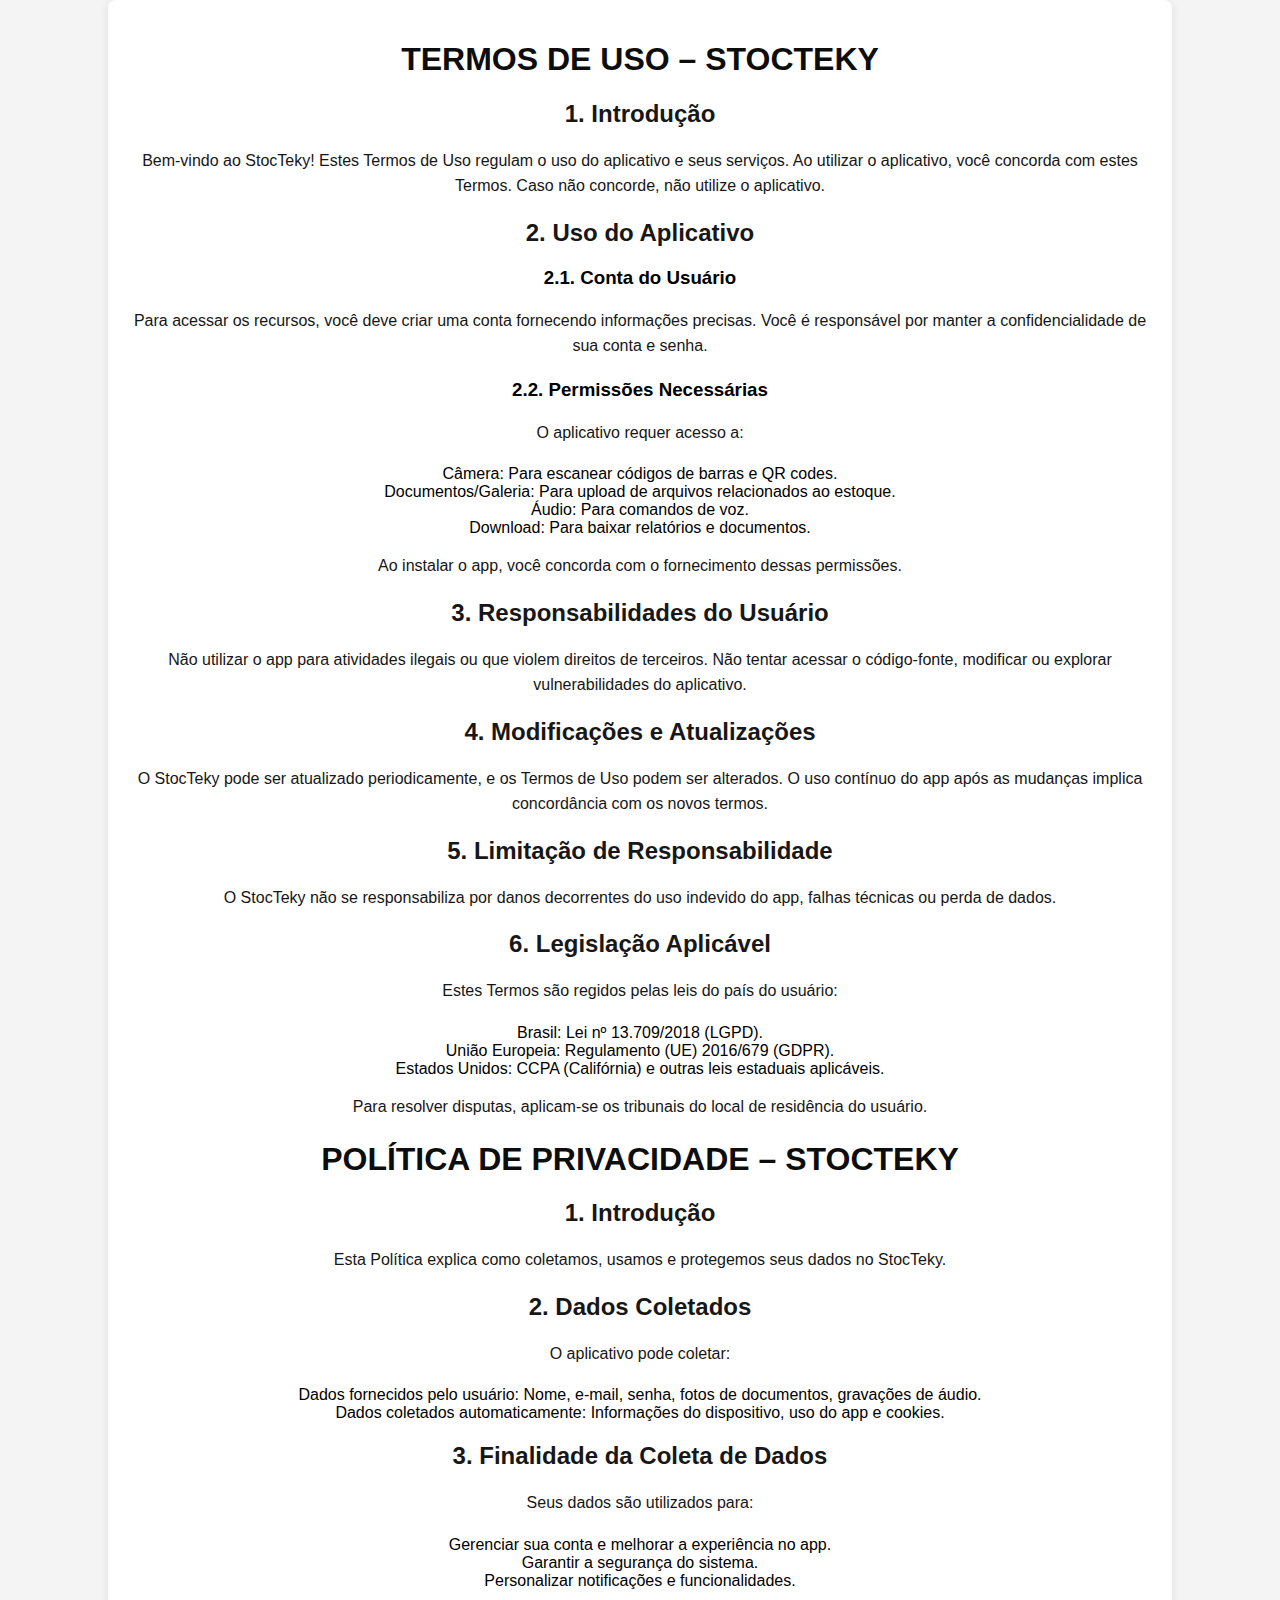
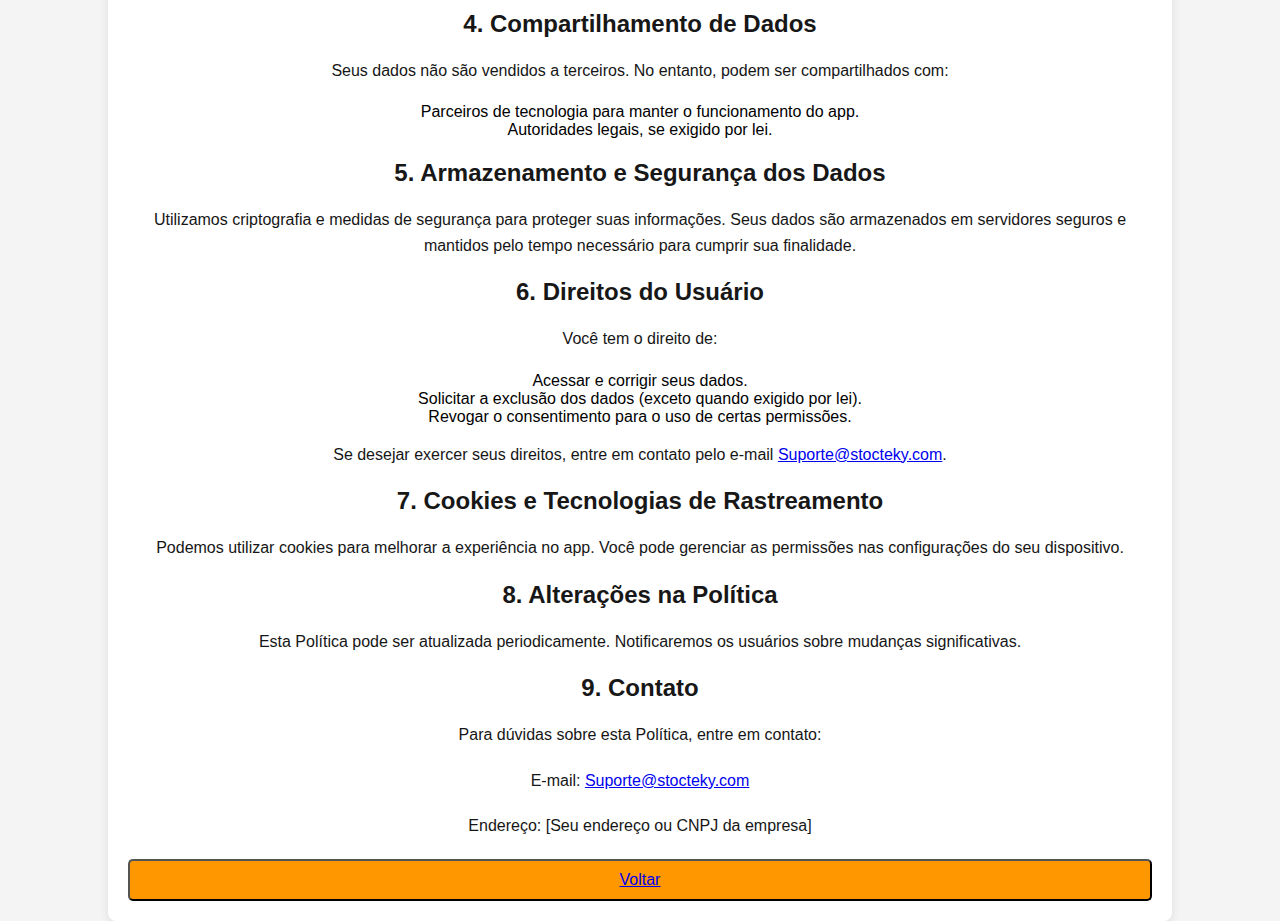
==== app/src/main/assets/termos.html @ 98d9b35d "Initial commit" ====
<!DOCTYPE html>
<html lang="pt-BR">
<head>
    <meta charset="UTF-8">
    <meta name="viewport" content="width=device-width, initial-scale=1.0">
    <title>Termos de Uso - StocTeky</title>
    <style>
        body {
            font-family: Arial, sans-serif;
            text-align: center;
            margin: 0;
            padding: 0;
            background-color: #f4f4f4;
        }
        h1 {
            color: #0d0d0d;
        }
        a{
           font-size: medium;
           /*text-decoration-color: #f4f4f4;*/
        }
        button{
            width: 100%;
            background-color: #FF9800;
            border-radius: 5px;
            padding: 10px;
        }
        h2 {
            color: #181717;
        }
        p {
            text-align: center;
            color: #161616;
            line-height: 1.6;
            margin-bottom: 20px;
        }
        ul {
            text-align: justify;
            margin: 0 auto;
            padding: 0;
            list-style-type: none;
        }
        ul li {
            margin-bottom: 10px;
            text-align: center;
            margin: 0 auto;
            padding: 0;
            list-style-type: none;
        }
        /* Estilos para o botão de impressão */
        .print-button {
            background-color: #FF5722; /* Verde */
            border: none;
            color: white;
            padding: 10px 20px;
            text-align: center;
            text-decoration: none;
            display: inline-block;
            font-size: 16px;
            margin: 4px 2px;
            cursor: pointer;
            border-radius: 5px;
        }
        .container {
            width: 80%;
            margin: 0 auto;
            padding: 20px;
            background-color: white;
            box-shadow: 0 2px 10px rgba(0, 0, 0, 0.1);
            border-radius: 8px;
        }
        /* Estilos para mídia de impressão */
        @media print {
            body * {
                visibility: hidden;
            }
            .container, .container * {
                visibility: visible;
            }
            .container {
                position: absolute;
                left: 0;
                top: 0;
            }
            .print-button {
                display: none;
            }
        }
    </style>
</head>
<body>
    <div class="container">

        <h1>TERMOS DE USO – STOCTEKY</h1>
        <h2>1. Introdução</h2>
        <p>Bem-vindo ao StocTeky! Estes Termos de Uso regulam o uso do aplicativo e seus serviços. Ao utilizar o aplicativo, você concorda com estes Termos. Caso não concorde, não utilize o aplicativo.</p>

        <h2>2. Uso do Aplicativo</h2>
        <h3>2.1. Conta do Usuário</h3>
        <p>Para acessar os recursos, você deve criar uma conta fornecendo informações precisas. Você é responsável por manter a confidencialidade de sua conta e senha.</p>

        <h3>2.2. Permissões Necessárias</h3>
        <p>O aplicativo requer acesso a:</p>
        <ul>
            <li>Câmera: Para escanear códigos de barras e QR codes.</li>
            <li>Documentos/Galeria: Para upload de arquivos relacionados ao estoque.</li>
            <li>Áudio: Para comandos de voz.</li>
            <li>Download: Para baixar relatórios e documentos.</li>
        </ul>
        <p>Ao instalar o app, você concorda com o fornecimento dessas permissões.</p>

        <h2>3. Responsabilidades do Usuário</h2>
        <p>Não utilizar o app para atividades ilegais ou que violem direitos de terceiros. Não tentar acessar o código-fonte, modificar ou explorar vulnerabilidades do aplicativo.</p>

        <h2>4. Modificações e Atualizações</h2>
        <p>O StocTeky pode ser atualizado periodicamente, e os Termos de Uso podem ser alterados. O uso contínuo do app após as mudanças implica concordância com os novos termos.</p>

        <h2>5. Limitação de Responsabilidade</h2>
        <p>O StocTeky não se responsabiliza por danos decorrentes do uso indevido do app, falhas técnicas ou perda de dados.</p>

        <h2>6. Legislação Aplicável</h2>
        <p>Estes Termos são regidos pelas leis do país do usuário:</p>
        <ul>
            <li>Brasil: Lei nº 13.709/2018 (LGPD).</li>
            <li>União Europeia: Regulamento (UE) 2016/679 (GDPR).</li>
            <li>Estados Unidos: CCPA (Califórnia) e outras leis estaduais aplicáveis.</li>
        </ul>
        <p>Para resolver disputas, aplicam-se os tribunais do local de residência do usuário.</p>

        <h1>POLÍTICA DE PRIVACIDADE – STOCTEKY</h1>

        <h2>1. Introdução</h2>
        <p>Esta Política explica como coletamos, usamos e protegemos seus dados no StocTeky.</p>

        <h2>2. Dados Coletados</h2>
        <p>O aplicativo pode coletar:</p>
        <ul>
            <li>Dados fornecidos pelo usuário: Nome, e-mail, senha, fotos de documentos, gravações de áudio.</li>
            <li>Dados coletados automaticamente: Informações do dispositivo, uso do app e cookies.</li>
        </ul>

        <h2>3. Finalidade da Coleta de Dados</h2>
        <p>Seus dados são utilizados para:</p>
        <ul>
            <li>Gerenciar sua conta e melhorar a experiência no app.</li>
            <li>Garantir a segurança do sistema.</li>
            <li>Personalizar notificações e funcionalidades.</li>
        </ul>

        <h2>4. Compartilhamento de Dados</h2>
        <p>Seus dados não são vendidos a terceiros. No entanto, podem ser compartilhados com:</p>
        <ul>
            <li>Parceiros de tecnologia para manter o funcionamento do app.</li>
            <li>Autoridades legais, se exigido por lei.</li>
        </ul>

        <h2>5. Armazenamento e Segurança dos Dados</h2>
        <p>Utilizamos criptografia e medidas de segurança para proteger suas informações. Seus dados são armazenados em servidores seguros e mantidos pelo tempo necessário para cumprir sua finalidade.</p>

        <h2>6. Direitos do Usuário</h2>
        <p>Você tem o direito de:</p>
        <ul>
            <li>Acessar e corrigir seus dados.</li>
            <li>Solicitar a exclusão dos dados (exceto quando exigido por lei).</li>
            <li>Revogar o consentimento para o uso de certas permissões.</li>
        </ul>
        <p>Se desejar exercer seus direitos, entre em contato pelo e-mail <a href="Suporte@stocteky.com">Suporte@stocteky.com</a>.</p>

        <h2>7. Cookies e Tecnologias de Rastreamento</h2>
        <p>Podemos utilizar cookies para melhorar a experiência no app. Você pode gerenciar as permissões nas configurações do seu dispositivo.</p>

        <h2>8. Alterações na Política</h2>
        <p>Esta Política pode ser atualizada periodicamente. Notificaremos os usuários sobre mudanças significativas.</p>

        <h2>9. Contato</h2>
        <p>Para dúvidas sobre esta Política, entre em contato:</p>
        <p>E-mail: <a href="Suporte@stocteky.com">Suporte@stocteky.com</a></p>
        <p>Endereço: [Seu endereço ou CNPJ da empresa]</p>

        <button><a href="index.html">Voltar</a></button>
    <script>
        function printDocument() {
            if (typeof Android !== 'undefined' && Android.print) {
                Android.print();
            } else {
                alert("Impressão não suportada neste dispositivo.");
            }
        }
        
        document.querySelector(".print-button").addEventListener("click",function(event){
            event.preventDefault()//evita carregar a pagina
            printDocument()
        });
        
    </script>
    </div>
</body>
</html>
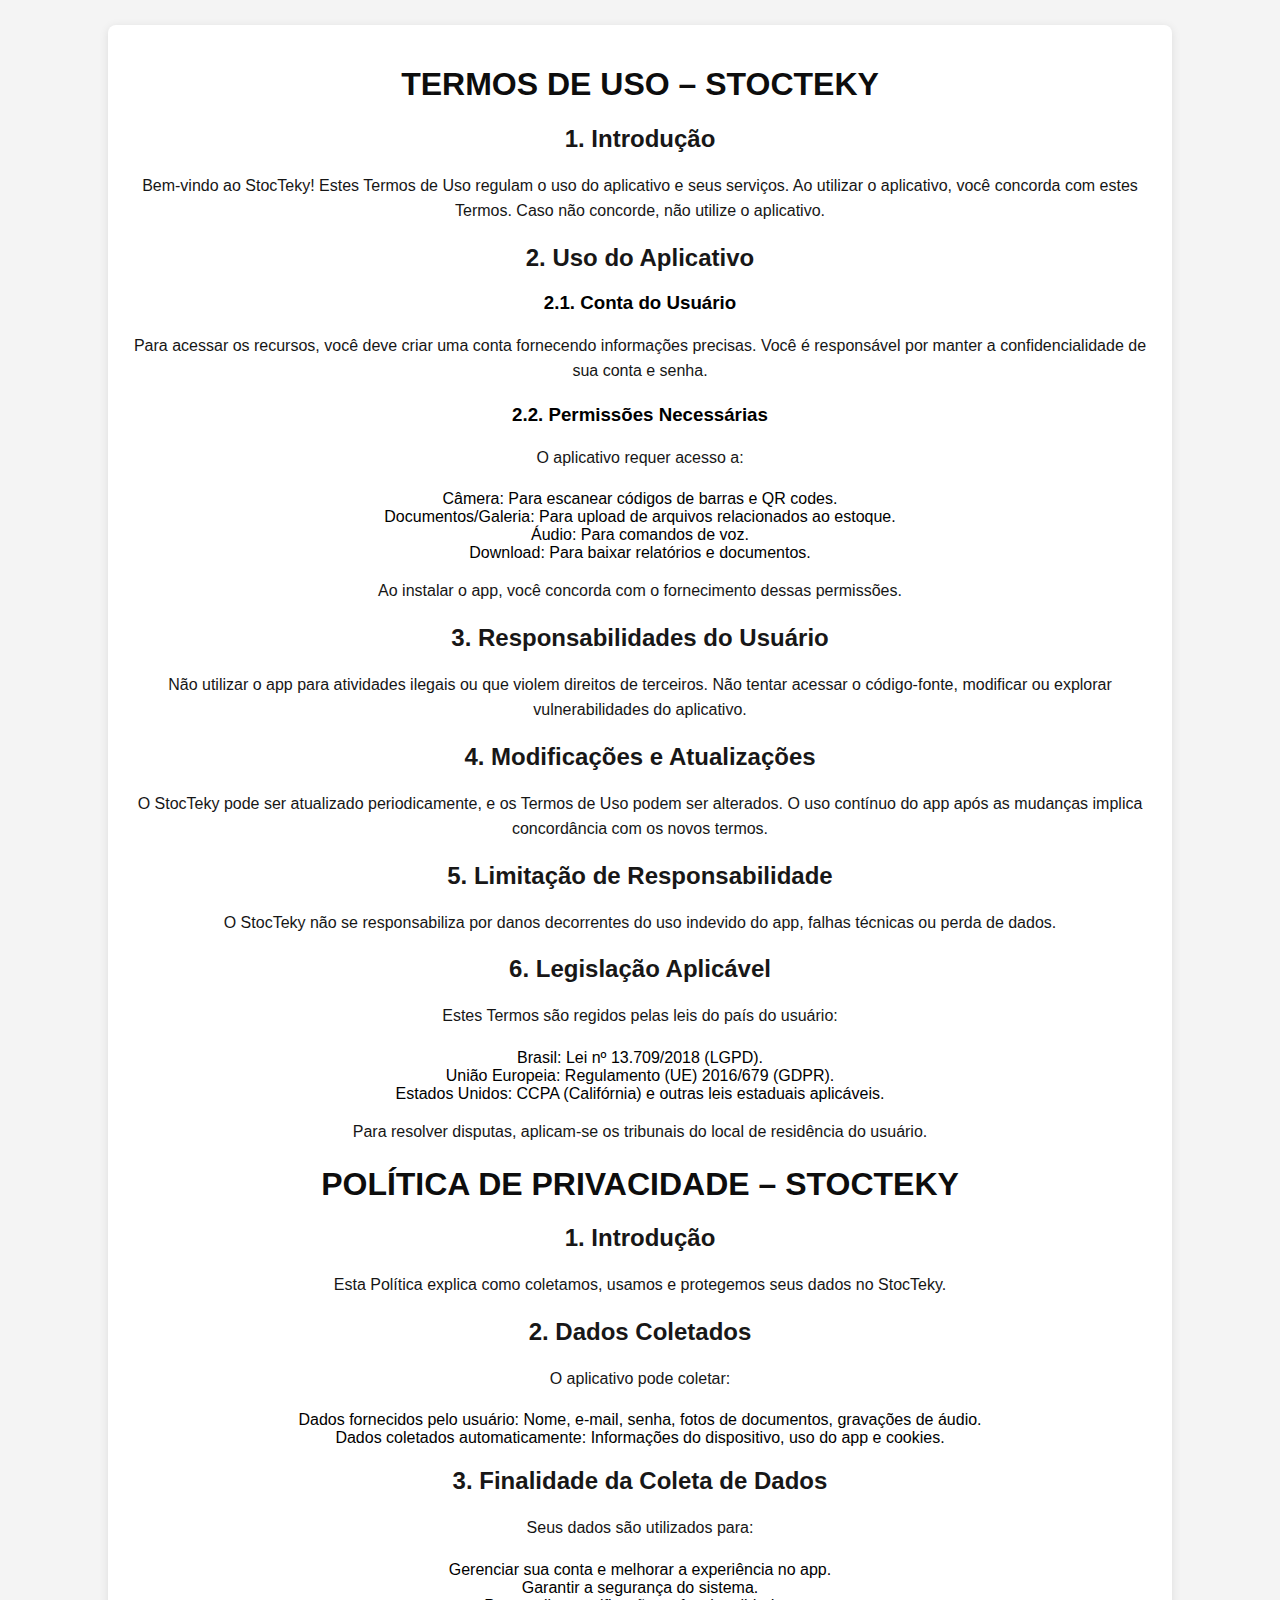
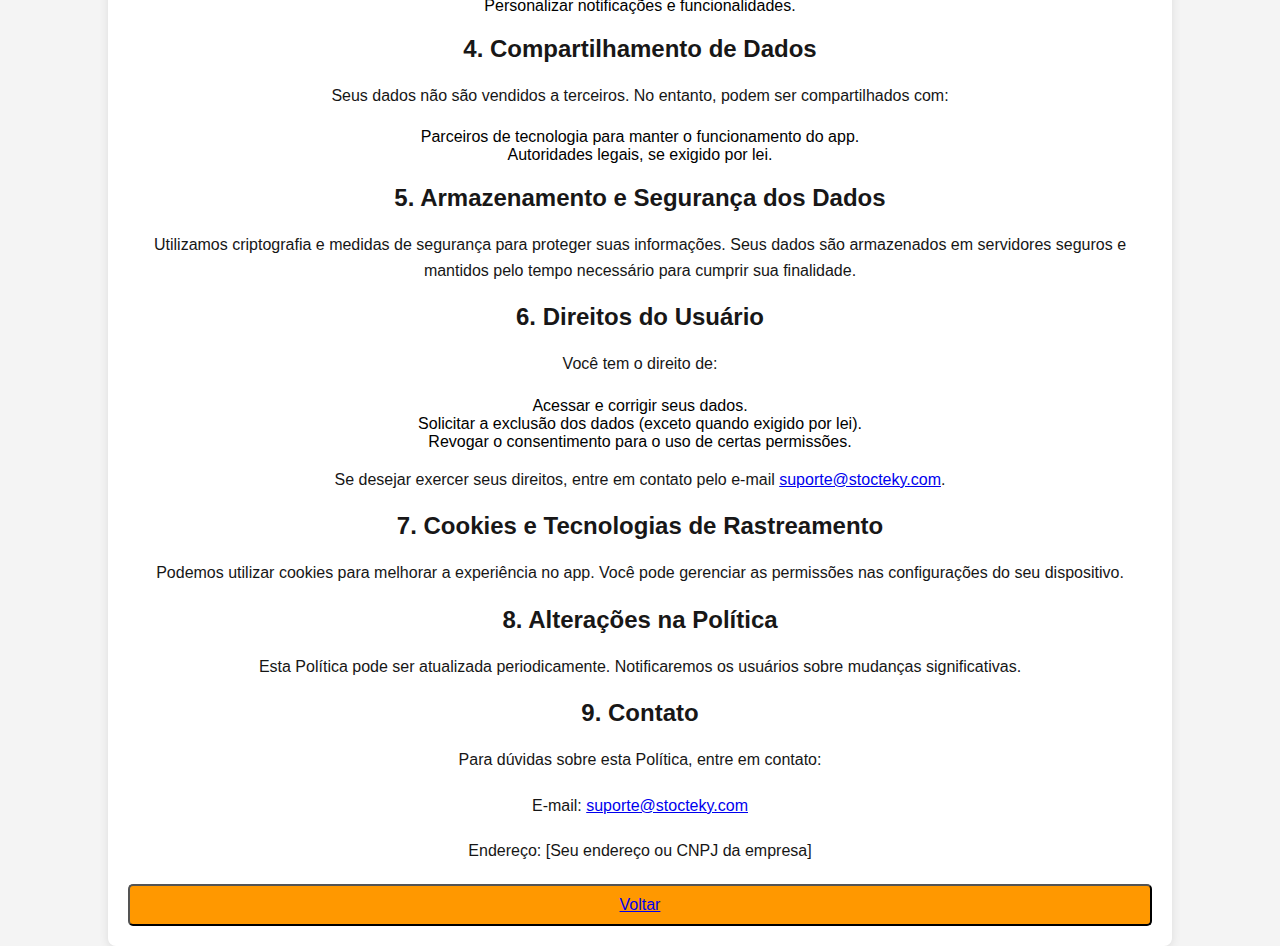
==== commit 6ff9600a: "Adicionado mais detalhes em algumas linhas de codigo." ====
--- a/app/src/main/assets/termos.html
+++ b/app/src/main/assets/termos.html
@@ -65,6 +65,7 @@
             width: 80%;
             margin: 0 auto;
             padding: 20px;
+            margin-top: 25px;
             background-color: white;
             box-shadow: 0 2px 10px rgba(0, 0, 0, 0.1);
             border-radius: 8px;
@@ -164,7 +165,7 @@
             <li>Solicitar a exclusão dos dados (exceto quando exigido por lei).</li>
             <li>Revogar o consentimento para o uso de certas permissões.</li>
         </ul>
-        <p>Se desejar exercer seus direitos, entre em contato pelo e-mail <a href="Suporte@stocteky.com">Suporte@stocteky.com</a>.</p>
+        <p>Se desejar exercer seus direitos, entre em contato pelo e-mail <a href="Suporte@stocteky.com">suporte@stocteky.com</a>.</p>
 
         <h2>7. Cookies e Tecnologias de Rastreamento</h2>
         <p>Podemos utilizar cookies para melhorar a experiência no app. Você pode gerenciar as permissões nas configurações do seu dispositivo.</p>
@@ -174,10 +175,10 @@
 
         <h2>9. Contato</h2>
         <p>Para dúvidas sobre esta Política, entre em contato:</p>
-        <p>E-mail: <a href="Suporte@stocteky.com">Suporte@stocteky.com</a></p>
+        <p>E-mail: <a href="Suporte@stocteky.com">suporte@stocteky.com</a></p>
         <p>Endereço: [Seu endereço ou CNPJ da empresa]</p>
 
-        <button><a href="index.html">Voltar</a></button>
+        <button id="voltar"><a href="index.html">Voltar</a></button>
     <script>
         function printDocument() {
             if (typeof Android !== 'undefined' && Android.print) {
@@ -186,12 +187,16 @@
                 alert("Impressão não suportada neste dispositivo.");
             }
         }
-        
+        function voltar(){
+            
+        }
         document.querySelector(".print-button").addEventListener("click",function(event){
             event.preventDefault()//evita carregar a pagina
             printDocument()
         });
-        
+        document.getElementById("voltar").addEventListener("click",function(event){
+            Android.gotohome();
+        }) 
     </script>
     </div>
 </body>
